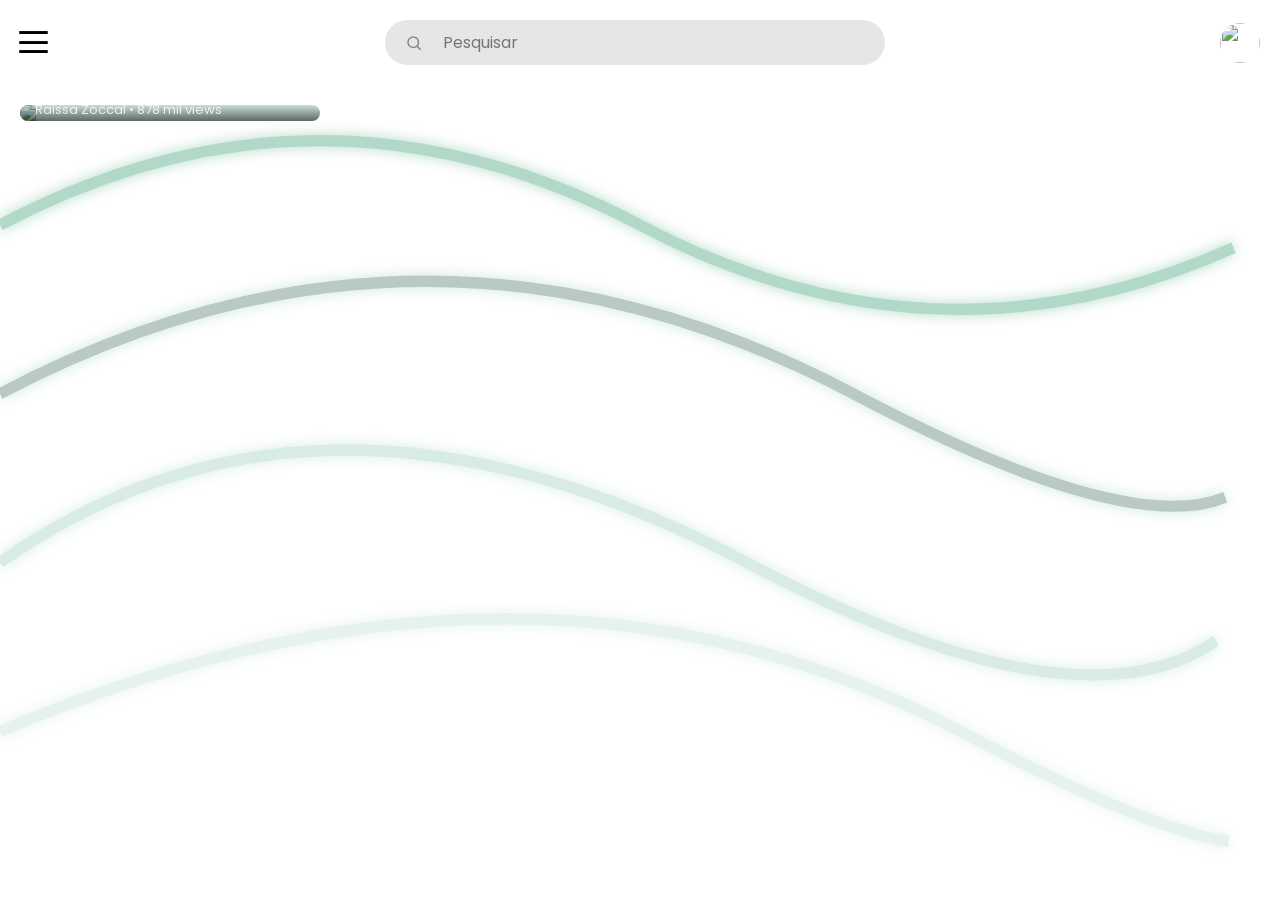
==== index.html @ a57bb8ae "Test01" ====
<!DOCTYPE html>
<html lang="pt-br">
<head>
  <meta charset="UTF-8">
  <title>Home</title>

  <!-- Fonte bonitinha -->
  <link href="https://fonts.googleapis.com/css2?family=Poppins&display=swap" rel="stylesheet">

  <style>
  
  .linhas-bg {
  position: fixed;
  top: 0;
  left: 0;
  width: 100%;
  height: 100%;
  z-index: -1;
}

/* estilo base */
.linhas-bg path {
  fill: none;
  stroke: var(--cor-linhas);
  stroke-width: 10;

  opacity: 0.6;

  /* animação de desenho */
  stroke-dasharray: 1200;
  stroke-dashoffset: 1200;

  animation: desenhar 2.5s ease forwards;

  /* glow leve */
  filter: drop-shadow(0 0 6px var(--cor-linhas));
}

  .videos-container {
  display: grid;
  grid-template-columns: repeat(auto-fit, minmax(280px, 1fr));
  gap: 20px;
  padding: 20px;
}
  
/* variações pra profundidade */
.linhas-bg path:nth-child(2) {
  stroke: var(--cor-linhas-sec);
  opacity: 0.4;
  animation-delay: 0.2s;
}

.linhas-bg path:nth-child(3) {
  opacity: 0.3;
  animation-delay: 0.4s;
}

.linhas-bg path:nth-child(4) {
  opacity: 0.2;
  animation-delay: 0.6s;
}
  
  @keyframes desenhar {
  to {
    stroke-dashoffset: 0;
  }
}
  
.player-content {
  width: 100%;
  max-width: 900px;
}

/* container do vídeo */
.video-wrapper {
  width: 100%;
  aspect-ratio: 16/9;

  margin-top: 40px;   /* espaço do topo */
  border-radius: 15px;
  overflow: hidden;
}

/* iframe ocupa tudo */
.video-wrapper iframe {
  width: 100%;
  height: 100%;
  border: none;
}

/* espaço embaixo (pra não ficar colado) */
.video-info-popup {
  margin-top: 30px;
}
  
  .perfil {
  position: absolute;
  right: 20px;
  width: 40px;
  height: 40px;
  border-radius: 50%; /* deixa redonda */
  object-fit: cover;

  top: 50%;
  transform: translateY(-50%);
}
  
    /* ===== CONFIGURAÇÕES GLOBAIS ===== */
    :root {
      --cor-fundo: #f5f5f5;
      --cor-barra: #e6e6e6;
      --cor-texto: #777;
      --borda-arredondada: 30px;
      --largura-barra: 500px;
      --cor-popup: #ffffff;
      --cor-fundo: #ffffff;      /* cor base */
      --cor-linhas: #7fbfa3;     /* verde mais claro */
      --cor-linhas-sec: #4e7a68; /* verde mais escuro */
      --bg-site: #ffffff; /* cor atual do fundo */
    }

    /* ===== RESET BÁSICO ===== */
    * {
      margin: 0;
      padding: 0;
      box-sizing: border-box;
      font-family: 'Poppins', sans-serif;
    }

    body {
      background-color: var(--cor-fundo);
    }

    /* ===== TOPO ===== */
    .topo {
      width: 100%;
      display: flex;
      justify-content: center; /* centraliza horizontal */
      padding: 20px 0;
      position: relative;
    }
  
    /* ===== BARRA DE PESQUISA ===== */
    .barra-pesquisa {
      width: 100%;
      max-width: var(--largura-barra);
      margin: 0 auto;
      background-color: var(--cor-barra);
      border-radius: var(--borda-arredondada);
      padding: 10px 20px;
      margin-left: 60px;
      display: flex;
      align-items: center;
      gap: 10px;
      margin-right: 70px;
    }

    .barra-pesquisa input {
      border: none;
      background: transparent;
      outline: none;
      width: 100%;
      font-size: 16px;
      color: var(--cor-texto);
    }

    .icone {
      font-size: 18px;
      color: var(--cor-texto);
    }
  .menu-btn {
  position: absolute;
  left: 20px;
  font-size: 30px;
  cursor: pointer;
  user-select: none;
  top: 50%;
  transform: translateY(-50%) scaleX(1.3);
}

.popup {
  position: absolute;
  top: 60px;
  left: 20px;
  background-color: var(--cor-popup);
  border-radius: 15px;
  padding: 10px 0;
  width: 180px;

  display: flex;
  flex-direction: column;

  box-shadow: 0 5px 15px rgba(0,0,0,0.1);

  /* NOVO */
  opacity: 0;
  transform: scale(0.5) translateY(-20px);
  pointer-events: none;

  transition: 0.25s ease;
}

  .popup.ativo {
  opacity: 1;
  transform: scale(1) translateY(0);
  pointer-events: auto;
}
  
.popup a {
  padding: 10px 15px;
  text-decoration: none;
  color: var(--cor-texto);
  transition: 0.2s;
}

.popup a:hover {
  background-color: #f0f0f0;
}
  
.barra-pesquisa.ativa .icon-lupa {
  width: 0;
  opacity: 0;
  overflow: hidden;
}

.barra-pesquisa input {
  padding-left: 10px;
  transition: 0.2s;
}

.barra-pesquisa.ativa input {
  padding-left: 0;
}
  
  .video-card {
  position: relative;
  width: 300px; /* pode ajustar depois */
  border-radius: 15px;
  overflow: hidden;
  cursor: pointer;
  opacity: 0;
  transform: translateY(30px) scale(0.95);
}
  
.video-card.mostrar {
  animation: aparecerVideo 0.8s ease forwards;
}
  
@keyframes aparecerVideo {
  to {
    opacity: 1;
    transform: translateY(0) scale(1);
  }
}
  
  .thumb {
  width: 100%;
  display: block;
}
  
.overlay {
  position: absolute;
  inset: 0; /* ocupa toda a thumb */
  display: flex;
  flex-direction: column;
  justify-content: flex-end;
  padding: 15px;
}
  
.gradiente {
  position: absolute;
  inset: 0;

  background: linear-gradient(
    to top,
    rgba(0,0,0,0.9),
    rgba(0,0,0,0.5),
    rgba(0,0,0,0)
  );

  z-index: 1;
}
  
  .titulo {
  font-size: 16px;
  margin-bottom: 5px;

  /* limita a 2 linhas */
  display: -webkit-box;
  -webkit-line-clamp: 2;
  -webkit-box-orient: vertical;
  overflow: hidden;
  position: relative;
  z-index: 2;
  color: white;
}

.info {
  font-size: 13px;
  opacity: 0.8;
  position: relative;
  z-index: 2;
  color: white;
}
  
 .video-card::after {
  content: "";
  position: absolute;
  inset: 0;
  background: rgba(80, 150, 120, 0.3); /* verde suave */
  pointer-events: none;
}
  
  .video-player {
  position: fixed;
  inset: 0;
  background: var(--bg-site);

  display: flex;
  justify-content: center;
  align-items: center;

  transform: translateY(100%);
  opacity: 0;

  transition: transform 0.4s ease, opacity 0.4s ease;

  z-index: 999;

  touch-action: none;
}

.video-player.active {
  transform: translateY(0);
  opacity: 1;
}

/* área de arraste no topo */
.drag-area {
  position: absolute;
  top: 0;
  left: 0;
  width: 100%;
  height: 80px;
  z-index: 1000;
}

/* barrinha visual*/
.icon-lupa {
  width: 18px;
  height: 18px;
  transition: opacity 0.2s ease;
}
  
.icon-lupa circle,
.icon-lupa line {
  stroke: #888; /* cinza */
}
  
  </style>
</head>

<body>
<svg class="linhas-bg" viewBox="0 0 1200 800" preserveAspectRatio="none">
  <path d="M0,200 Q300,50 600,200 T1200,200" />
  <path d="M0,350 Q400,150 800,350 T1200,350" />
  <path d="M0,500 Q300,300 700,500 T1200,500" />
  <path d="M0,650 Q500,450 900,650 T1200,650" />
</svg>
  <div class="topo">
    <img src="https://raw.githubusercontent.com/joselevyr-droid/Ideia-de-App-sobre-Medita-o-/refs/heads/Graphics/28%20Sem%20T%C3%ADtulo_20260321172415.png" class="perfil">
    <div class="menu-btn" id="menuBtn">☰</div>
    <div class="popup" id="popupMenu">
  <a href="#">Início</a>
  <a href="#">Perfil</a>
  <a href="#">Configurações</a>
  <a href="#">Sair</a>
</div>
    <div class="barra-pesquisa">
      <span class="icon-lupa">
      <svg viewBox="0 0 24 24" class="icon-lupa">
      <circle cx="11" cy="11" r="7" stroke="gray" stroke-width="2" fill="none"/>
      <line x1="16" y1="16" x2="21" y2="21" stroke="gray" stroke-width="2"/>
      </svg>
      </span>
      <input type="text" placeholder="Pesquisar">
    </div>
  </div>
  
  <div class="videos-container">
  <!-- vídeos vão aqui dentro -->
    <div class="video-card" data-video="https://youtu.be/dkg1N8-cFV8?si=8dlHtrIWn7ALDyQV">
  <img src="https://encrypted-tbn0.gstatic.com/images?q=tbn:ANd9GcTqyhsmgPWp1i-Nx_Sjq-sjf4BQ9SQed-u2BN_iy_I_gA&s=10" class="thumb">

  <div class="overlay">
    <div class="gradiente"></div>
    
    <h3 class="titulo">Meditação Guiada para RELAXAMENTO PROFUNDO</h3>
    <p class="info">Raissa Zoccal • 878 mil views</p>
  </div>
</div>
    
    
</div>
  
  <div class="video-player" id="videoPlayer">

  <div class="drag-area"></div>

  <div class="player-content">
  <div class="video-wrapper">
  <iframe id="ytPlayer"
  width="560"
  height="315"
  src="https://www.youtube.com/embed/ysz5S6PUM-U"
  allow="autoplay; encrypted-media"
  allowfullscreen>
</iframe>
  </div>

  <div class="video-info-popup">
    <!-- título, canal, etc -->
  </div>
</div>

</div>
  
<script>
  const menuBtn = document.getElementById("menuBtn");
  const popup = document.getElementById("popupMenu");

  let aberto = false;

  menuBtn.addEventListener("click", (e) => {
    e.stopPropagation();
    aberto = !aberto;
    popup.classList.toggle("ativo");
  });

  document.addEventListener("click", () => {
    popup.classList.remove("ativo");
    aberto = false;
  });

  popup.addEventListener("click", (e) => {
    e.stopPropagation();
  });
</script>
  
<script>
  const barra = document.querySelector(".barra-pesquisa");
  const input = barra.querySelector("input");

  input.addEventListener("focus", () => {
    barra.classList.add("ativa");
  });

  input.addEventListener("blur", () => {
    if (input.value === "") {
      barra.classList.remove("ativa");
    }
  });
</script>
  
<script>
  const player = document.getElementById("videoPlayer");
  const cards = document.querySelectorAll(".video-card");
  const iframe = document.getElementById("ytPlayer");

  let startY = 0;
  let currentY = 0;
  let isDragging = false;

  cards.forEach(card => {
  card.addEventListener("click", () => {
    let videoURL = card.getAttribute("data-video");

    // extrai o ID do vídeo
    let videoID = videoURL.split("youtu.be/")[1].split("?")[0];

    // URL correta com autoplay + mute
    let embedURL = `https://www.youtube.com/embed/${videoID}?autoplay=1&mute=1`;

    iframe.src = embedURL;
    player.classList.add("active");
  });
});

  // fechar e parar vídeo
  function fecharPlayer() {
    player.classList.remove("active");

    setTimeout(() => {
      iframe.src = ""; // para o vídeo
      player.style.transform = "";
    }, 400);
  }

  // DRAG (mantive tua lógica)
  player.addEventListener("touchstart", (e) => {
    if (!e.target.classList.contains("drag-area")) return;

    isDragging = true;
    startY = e.touches[0].clientY;
  });

  player.addEventListener("touchmove", (e) => {
    if (!isDragging) return;

    currentY = e.touches[0].clientY;
    let diff = currentY - startY;

    if (diff > 0) {
      player.style.transform = `translateY(${diff}px)`;
    }
  });

  player.addEventListener("touchend", () => {
    if (!isDragging) return;

    isDragging = false;

    let diff = currentY - startY;

    if (diff > 150) {
      fecharPlayer();
    } else {
      player.style.transform = "";
    }
  });
</script>
  
<script>
  const videos = document.querySelectorAll(".video-card");

  window.addEventListener("load", () => {
    videos.forEach((video, i) => {
      setTimeout(() => {
        video.classList.add("mostrar");
      }, 600 + i * 150); // atraso inicial + efeito em cascata
    });
  });
</script>
  
</body>
</html>
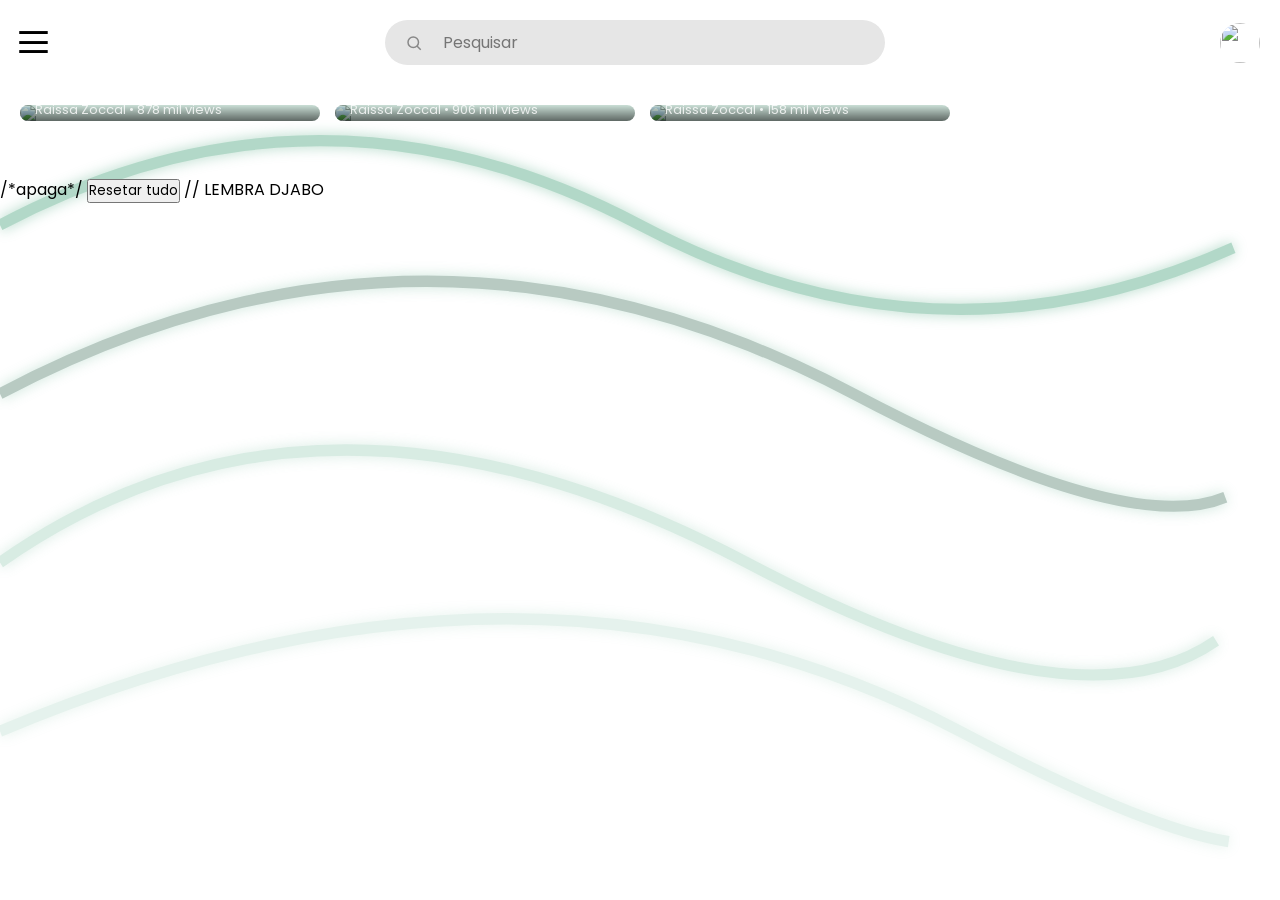
==== commit 066e2880: "Teste02" ====
--- a/index.html
+++ b/index.html
@@ -8,6 +8,22 @@
   <link href="https://fonts.googleapis.com/css2?family=Poppins&display=swap" rel="stylesheet">
 
   <style>
+  
+  /* botão discreto de ativar música */
+.btn-audio {
+  position: fixed;
+  bottom: 20px;
+  right: 20px;
+  padding: 10px 14px;
+  font-size: 16px;
+  border-radius: 8px;
+  background: var(--cor-barra);
+  color: var(--cor-texto);
+  border: none;
+  cursor: pointer;
+  box-shadow: 0 2px 8px rgba(0,0,0,0.2);
+  z-index: 10001;
+}
   
   .linhas-bg {
   position: fixed;
@@ -41,6 +57,7 @@
   grid-template-columns: repeat(auto-fit, minmax(280px, 1fr));
   gap: 20px;
   padding: 20px;
+  justify-content: center;
 }
   
 /* variações pra profundidade */
@@ -69,16 +86,22 @@
 .player-content {
   width: 100%;
   max-width: 900px;
+  padding: 20px;
+  display: flex;
+  flex-direction: column;
+  gap: 20px;
+  height: 100vh;        /* ocupa toda a tela do popup */
+  overflow-y: auto;     /* 🔥 scroll vertical do popup */
+  box-sizing: border-box;
 }
 
 /* container do vídeo */
 .video-wrapper {
   width: 100%;
   aspect-ratio: 16/9;
-
-  margin-top: 40px;   /* espaço do topo */
   border-radius: 15px;
   overflow: hidden;
+  flex-shrink: 0;
 }
 
 /* iframe ocupa tudo */
@@ -138,7 +161,13 @@
       justify-content: center; /* centraliza horizontal */
       padding: 20px 0;
       position: relative;
-    }
+      z-index: 10000;
+    }
+  
+  .topo.oculto {
+  opacity: 0;
+  pointer-events: none;
+}
   
     /* ===== BARRA DE PESQUISA ===== */
     .barra-pesquisa {
@@ -198,6 +227,7 @@
   pointer-events: none;
 
   transition: 0.25s ease;
+  z-index: 9999;
 }
 
   .popup.ativo {
@@ -240,6 +270,7 @@
   cursor: pointer;
   opacity: 0;
   transform: translateY(30px) scale(0.95);
+  margin: 0 auto;
 }
   
 .video-card.mostrar {
@@ -313,12 +344,17 @@
   
   .video-player {
   position: fixed;
+    
   inset: 0;
+  top: 0;
+  left: 0;
+  width: 100%;
+  height: 100%;
   background: var(--bg-site);
 
   display: flex;
   justify-content: center;
-  align-items: center;
+  align-items: flex-start; 
 
   transform: translateY(100%);
   opacity: 0;
@@ -328,6 +364,8 @@
   z-index: 999;
 
   touch-action: none;
+  box-sizing: border-box;
+  padding: 40px 16px;
 }
 
 .video-player.active {
@@ -357,6 +395,157 @@
   stroke: #888; /* cinza */
 }
   
+.video-info-popup h2 {
+  font-size: 18px;
+  margin-top: 15px;
+}
+
+.video-info-popup p {
+  font-size: 14px;
+  color: #777;
+  margin-top: 5px;
+}
+  
+  .comentarios-popup {
+  margin-top: 20px;
+  padding: 15px;
+  border-radius: 16px;
+  background: var(--cor-barra);
+}
+
+/* header */
+.comentarios-header {
+  display: flex;
+  justify-content: space-between;
+  align-items: center;
+}
+
+.comentarios-header h3 {
+  margin: 0;
+}
+
+/* 3 pontinhos horizontal */
+#toggleComentarios {
+  background: none;
+  border: none;
+  font-size: 18px;
+  cursor: pointer;
+}
+
+/* lista */
+#listaComentarios {
+  margin-top: 10px;
+}
+
+/* comentário sem fundo separado */
+.comentario {
+  padding: 6px 0;
+  border-bottom: 1px solid #ccc;
+}
+
+/* input + botão dentro */
+.input-comentario {
+  position: relative;
+  margin-top: 10px;
+}
+
+.input-comentario input {
+  width: 100%;
+  padding: 10px 40px 10px 12px; /* espaço pro botão */
+  border-radius: 20px; /* 🔥 borda arredondada */
+  border: none;
+  outline: none;
+}
+
+/* botão dentro do input */
+#btnEnviar {
+  position: absolute;
+  right: 10px;
+  top: 50%;
+  transform: translateY(-50%);
+  background: none;
+  border: none;
+  cursor: pointer;
+}
+  
+@media (max-width: 480px) {
+  .videos-container {
+    grid-template-columns: 1fr; /* só 1 coluna */
+    padding: 10px;
+  }
+  
+  .video-card {
+    width: 100%; /* ocupa largura disponível */
+    max-width: 100%;
+  }
+}
+
+/* CELULAR DEITADO / TABLET */
+@media (min-width: 481px) and (max-width: 1024px) {
+  .videos-container {
+    grid-template-columns: repeat(auto-fit, minmax(280px, 1fr));
+    justify-content: center; /* centraliza os vídeos */
+    padding: 20px;
+  }
+  
+  .video-card {
+    margin: 0 auto; /* centraliza cada card */
+  }
+}
+  
+.videos-relacionados {
+  margin-top: 30px;
+  padding-right: 0px;  
+}
+  
+.lista-relacionados {
+  display: flex;
+  flex-direction: column;  /* empilha os vídeos verticalmente */
+  gap: 12px;               /* espaçamento entre vídeos */
+}
+
+.lista-relacionados::-webkit-scrollbar {
+  height: 6px;
+}
+
+.lista-relacionados::-webkit-scrollbar-thumb {
+  background-color: #ccc;
+  border-radius: 3px;
+}
+
+.relacionado-card {
+   display: flex;             
+  gap: 10px;
+  cursor: pointer;
+  border-radius: 10px;
+  overflow: hidden;
+  background: #f5f5f5;   /* branco levemente acinzentado */
+  padding: 5px;
+  transition: transform 0.2s;
+}
+  
+  .relacionado-card:hover {
+  transform: scale(1.03);  /* efeito leve ao passar o mouse */
+}
+
+.relacionado-card img {
+  width: 40%;              
+  border-radius: 5px;
+  object-fit: cover;
+}
+
+.relacionado-card .titulo {
+  width: 60%;
+  color: #333;             /* cinza escuro, legível no fundo claro */
+  font-size: 14px;
+  font-weight: 500;
+  display: -webkit-box;
+  -webkit-line-clamp: 2;
+  -webkit-box-orient: vertical;
+  overflow: hidden;
+  align-self: center;      
+}
+
   </style>
 </head>
 
@@ -371,10 +560,8 @@
     <img src="https://raw.githubusercontent.com/joselevyr-droid/Ideia-de-App-sobre-Medita-o-/refs/heads/Graphics/28%20Sem%20T%C3%ADtulo_20260321172415.png" class="perfil">
     <div class="menu-btn" id="menuBtn">☰</div>
     <div class="popup" id="popupMenu">
-  <a href="#">Início</a>
-  <a href="#">Perfil</a>
+  <a href="login.html" id="linkCurso">Curso</a>
   <a href="#">Configurações</a>
-  <a href="#">Sair</a>
 </div>
     <div class="barra-pesquisa">
       <span class="icon-lupa">
@@ -389,7 +576,12 @@
   
   <div class="videos-container">
   <!-- vídeos vão aqui dentro -->
-    <div class="video-card" data-video="https://youtu.be/dkg1N8-cFV8?si=8dlHtrIWn7ALDyQV">
+    <div class="video-card" 
+      data-video="https://youtu.be/dkg1N8-cFV8?si=8dlHtrIWn7ALDyQV"
+      data-id="video1"
+      data-titulo="Meditação Guiada para RELAXAMENTO PROFUNDO"
+     data-canal="Raissa Zoccal"
+     data-views="878 mil views">
   <img src="https://encrypted-tbn0.gstatic.com/images?q=tbn:ANd9GcTqyhsmgPWp1i-Nx_Sjq-sjf4BQ9SQed-u2BN_iy_I_gA&s=10" class="thumb">
 
   <div class="overlay">
@@ -397,6 +589,86 @@
     
     <h3 class="titulo">Meditação Guiada para RELAXAMENTO PROFUNDO</h3>
     <p class="info">Raissa Zoccal • 878 mil views</p>
+  </div>
+</div>
+    
+        <div class="video-card" 
+      data-video="https://youtu.be/pv-aymg97JM?si=AOvacfPHD-R6dUQrm"
+      data-id="video2"
+      data-titulo="MEDITAÇÃO CALMA para ALIVIAR Preocupações, Medo e Ansiedade"
+     data-canal="Raissa Zoccal"
+     data-views="906 mil views">
+  <img src="https://encrypted-tbn0.gstatic.com/images?q=tbn:ANd9GcQ8iKFv8Ge740vplsO_I7suiOw1kk4jAmlms2pkGs-dEQ&s=10" class="thumb">
+
+  <div class="overlay">
+    <div class="gradiente"></div>
+    
+    <h3 class="titulo">MEDITAÇÃO CALMA para ALIVIAR Preocupações, Medo e Ansiedade</h3>
+    <p class="info">Raissa Zoccal • 906 mil views</p>
+  </div>
+</div>
+    
+      <div class="video-card" 
+      data-video="https://youtu.be/wOU0a93a4NY?si=HR8NBWby6g45YZos"
+      data-id="video3"
+      data-titulo="Meditação para Dormir e Relaxar"
+     data-canal="Raissa Zoccal"
+     data-views="158 mil views">
+  <img src="https://raw.githubusercontent.com/joselevyr-droid/Ideia-de-App-sobre-Medita-o-/refs/heads/Graphics/2Q%3D%3D%20(1).jpg" class="thumb">
+
+  <div class="overlay">
+    <div class="gradiente"></div>
+    
+    <h3 class="titulo">Meditação para Dormir e Relaxar</h3>
+    <p class="info">Raissa Zoccal • 158 mil views</p>
+  </div>
+</div>
+    
+      <div class="video-card" 
+      data-video="https://youtu.be/5qHXtfSDoJM?si=KOwotmz--j7qk9tv"
+      data-id="video4"
+      data-titulo="MEDITAÇÃO PARA RELAXAR"
+     data-canal="Juliana Goes"
+     data-views="934 mil views">
+  <img src="https://i.ytimg.com/vi/5qHXtfSDoJM/sddefault.jpg" class="thumb">
+
+  <div class="overlay">
+    <div class="gradiente"></div>
+    
+    <h3 class="titulo">MEDITAÇÃO PARA RELAXAR</h3>
+    <p class="info">Juliana Goes • 934 mil views</p>
+  </div>
+</div>
+    
+      <div class="video-card" 
+      data-video="https://youtu.be/fmBRuuQ0Gs8?si=z_z3l6NHVz9Iv-3U"
+      data-id="video5"
+      data-titulo="Meditação Guiada - 5 MINUTOS"
+     data-canal="Raissa Zoccal"
+     data-views="1 mi views">
+  <img src="https://encrypted-tbn0.gstatic.com/images?q=tbn:ANd9GcRcm3Qkgsqz1vkz9uI_IKNdDHVMkhfrO882_0a87AW31A&s=10" class="thumb">
+
+  <div class="overlay">
+    <div class="gradiente"></div>
+    
+    <h3 class="titulo">Meditação Guiada - 5 MINUTOS</h3>
+    <p class="info">Raissa Zoccal • 1 mi views</p>
+  </div>
+</div>
+   
+       <div class="video-card" 
+      data-video="https://youtu.be/GXTHJ9g0sv0?si=I_sTHGbYNvC0x0NZ"
+      data-id="video6"
+      data-titulo="MEDITAÇÃO CONSCIENTE: Respiração Digestiva 8×4 para Prisão de Ventre|Intestino Preso|Constipação"
+     data-canal="Conexão Eu Sou"
+     data-views="10 mil views">
+  <img src="https://encrypted-tbn0.gstatic.com/images?q=tbn:ANd9GcSZCY-KUbu7G81vBsjST13SwEKY8wbNntOz6aIc-Va1vQ&s=10" class="thumb">
+
+  <div class="overlay">
+    <div class="gradiente"></div>
+    
+    <h3 class="titulo">MEDITAÇÃO CONSCIENTE: Respiração Digestiva 8×4 para Prisão de Ventre|Intestino Preso|Constipação</h3>
+    <p class="info">Conexão Eu Sou • 10 mil views</p>
   </div>
 </div>
     
@@ -420,10 +692,53 @@
 
   <div class="video-info-popup">
     <!-- título, canal, etc -->
+    <h2 id="popupTitulo"></h2>
+    <p id="popupInfo"></p>
+    <button id="likeBtn">🤍 Curtir</button>
+    <div class="comentarios-popup">
+
+  <div class="comentarios-header">
+    <h3>Comentários</h3>
+    <button id="toggleComentarios">•••</button>
+  </div>
+
+  <div id="listaComentarios"></div>
+
+  <div class="input-comentario">
+    <input type="text" id="inputComentario" placeholder="Escreva um comentário...">
+    <button id="btnEnviar">➤</button>
+  </div>
+
+</div>
+    <div class="videos-relacionados">
+  <h3>Outros vídeos</h3>
+  <div class="lista-relacionados"></div>
+</div>
   </div>
 </div>
 
 </div>
+
+  
+/*apaga*/ 
+  
+  <button id="resetarTudo">Resetar tudo</button>
+<script>
+document.getElementById("resetarTudo").addEventListener("click", () => {
+  // Reseta usuários cadastrados
+  localStorage.setItem("usuariosCadastrados", JSON.stringify({}));
+  
+  // Reseta emails pagantes
+  localStorage.setItem("pagantes", JSON.stringify([]));
+  
+  // Remove usuário logado
+  localStorage.removeItem("usuarioLogado");
+  
+  alert("Tudo foi resetado! Usuário logado deslogado, emails e pagantes apagados.");
+});
+</script>
+  
+  // LEMBRA DJABO
   
 <script>
   const menuBtn = document.getElementById("menuBtn");
@@ -466,29 +781,55 @@
   const player = document.getElementById("videoPlayer");
   const cards = document.querySelectorAll(".video-card");
   const iframe = document.getElementById("ytPlayer");
-
+  const topo = document.querySelector(".topo");
+  const popupTitulo = document.getElementById("popupTitulo");
+  const popupInfo = document.getElementById("popupInfo");
+  const likeBtn = document.getElementById("likeBtn");
+  let videoAtual = null;
+  
   let startY = 0;
   let currentY = 0;
   let isDragging = false;
 
   cards.forEach(card => {
   card.addEventListener("click", () => {
+    videoAtual = card.getAttribute("data-id");
+    mostrarTodos = false;
+    renderComentarios();
+
+    let curtidas = JSON.parse(localStorage.getItem("curtidas")) || {};
+
+if (curtidas[videoAtual]) {
+  likeBtn.textContent = "❤️ Curtido";
+} else {
+  likeBtn.textContent = "🤍 Curtir";
+}
+    
     let videoURL = card.getAttribute("data-video");
-
-    // extrai o ID do vídeo
+    let titulo = card.getAttribute("data-titulo");
+    let canal = card.getAttribute("data-canal");
+    let views = card.getAttribute("data-views");
+
     let videoID = videoURL.split("youtu.be/")[1].split("?")[0];
 
-    // URL correta com autoplay + mute
-    let embedURL = `https://www.youtube.com/embed/${videoID}?autoplay=1&mute=1`;
+    let embedURL = `https://www.youtube.com/embed/${videoID}?autoplay=1&mute=1&playsinline=1&rel=0&enablejsapi=1&origin=${window.location.origin}`;
 
     iframe.src = embedURL;
+
+    // 👇 joga as infos no popup
+    popupTitulo.textContent = titulo;
+    popupInfo.textContent = `${canal} • ${views}`;
+
     player.classList.add("active");
+    topo.classList.add("oculto");
+    renderRelacionados();
   });
 });
 
   // fechar e parar vídeo
   function fecharPlayer() {
     player.classList.remove("active");
+    topo.classList.remove("oculto");
 
     setTimeout(() => {
       iframe.src = ""; // para o vídeo
@@ -528,8 +869,66 @@
       player.style.transform = "";
     }
   });
+  
+  const listaRelacionados = document.querySelector(".lista-relacionados");
+
+function fecharPlayer(callback) {
+  player.classList.remove("active");
+  topo.classList.remove("oculto");
+
+  setTimeout(() => {
+    iframe.src = ""; // para o vídeo
+    player.style.transform = "";
+    if (typeof callback === "function") callback(); // só chama se houver callback
+  }, 400);
+}
+
+function renderRelacionados() {
+  listaRelacionados.innerHTML = ""; // limpa antes de renderizar
+  const todosVideos = Array.from(document.querySelectorAll(".video-card"));
+
+  todosVideos.forEach(card => {
+    const id = card.getAttribute("data-id");
+    if (id === videoAtual) return; // ignora o vídeo que está tocando
+
+    const titulo = card.getAttribute("data-titulo");
+    const thumb = card.querySelector(".thumb").src;
+
+    const div = document.createElement("div");
+    div.className = "relacionado-card";
+    div.innerHTML = `
+      <img src="${thumb}">
+      <div class="titulo">${titulo}</div>
+    `;
+
+    // clique no vídeo relacionado
+    div.addEventListener("click", () => {
+      // fecha o player atual e só depois abre o vídeo novo
+      fecharPlayer(() => {
+        const originalCard = document.querySelector(`.video-card[data-id="${id}"]`);
+        if (originalCard) originalCard.click();
+      });
+    });
+
+    listaRelacionados.appendChild(div);
+  });
+}
 </script>
-  
+  <script>
+  likeBtn.addEventListener("click", () => {
+  let curtidas = JSON.parse(localStorage.getItem("curtidas")) || {};
+
+  if (curtidas[videoAtual]) {
+    delete curtidas[videoAtual];
+    likeBtn.textContent = "🤍 Curtir";
+  } else {
+    curtidas[videoAtual] = true;
+    likeBtn.textContent = "❤️ Curtido";
+  }
+
+  localStorage.setItem("curtidas", JSON.stringify(curtidas));
+});
+  </script>
 <script>
   const videos = document.querySelectorAll(".video-card");
 
@@ -542,5 +941,182 @@
   });
 </script>
   
+  <script>
+  const inputComentario = document.getElementById("inputComentario");
+const btnEnviar = document.getElementById("btnEnviar");
+const listaComentarios = document.getElementById("listaComentarios");
+const toggleComentarios = document.getElementById("toggleComentarios");
+
+  toggleComentarios.addEventListener("click", () => {
+  mostrarTodos = !mostrarTodos;  // alterna entre mostrar todos ou apenas 1
+  renderComentarios();            // atualiza a lista
+});
+  
+let mostrarTodos = false;
+  
+  function renderComentarios() {
+  let dados = JSON.parse(localStorage.getItem("comentarios")) || {};
+  let comentarios = dados[videoAtual] || [];
+
+  listaComentarios.innerHTML = "";
+
+  // 🔥 mostra só 1 por padrão
+  let lista = mostrarTodos ? comentarios : comentarios.slice(0, 1);
+
+  lista.forEach(texto => {
+    let div = document.createElement("div");
+    div.className = "comentario";
+    div.textContent = texto;
+    listaComentarios.appendChild(div);
+  });
+}
+  
+  btnEnviar.addEventListener("click", () => {
+  let texto = inputComentario.value.trim();
+  if (!texto) return;
+
+  let dados = JSON.parse(localStorage.getItem("comentarios")) || {};
+
+  if (!dados[videoAtual]) {
+    dados[videoAtual] = [];
+  }
+
+  dados[videoAtual].unshift(texto);
+
+  localStorage.setItem("comentarios", JSON.stringify(dados));
+
+  inputComentario.value = "";
+
+  renderComentarios();
+});
+  
+
+  </script>
+
+<audio id="musicaGlobal" loop></audio>
+
+<script>
+const audioGlobal = document.getElementById("musicaGlobal");
+
+// MÚSICA PADRÃO
+const urlPadrao = "https://gregarious-lollipop-5e2115.netlify.app/Hi.mp3";
+
+// PEGA configurações salvas (ou usa padrão)
+let volumeSalvo = localStorage.getItem("volumeGlobal");
+if (volumeSalvo === null) volumeSalvo = 0.5; // 50% se não tiver nada
+audioGlobal.volume = parseFloat(volumeSalvo);
+
+let musicaSalva = localStorage.getItem("musicaGlobal");
+if (!musicaSalva) musicaSalva = urlPadrao;
+audioGlobal.src = musicaSalva;
+
+// FLAG para ativar áudio no primeiro toque
+let audioAtivado = false;
+
+// Tocar e pausar
+function tocarAudioGlobal() {
+    audioGlobal.play().catch(e => console.log("Não foi possível tocar: " + e.message));
+}
+function pausarAudioGlobal() {
+    audioGlobal.pause();
+}
+
+// Ativar no primeiro clique/touch
+function ativarAudioGlobal() {
+    if (!audioAtivado) {
+        audioAtivado = true;
+        tocarAudioGlobal();
+    }
+}
+document.addEventListener("click", ativarAudioGlobal);
+document.addEventListener("touchstart", ativarAudioGlobal);
+
+// ====================
+// MUDAR MÚSICA
+// ====================
+function mudarAudio(urlNova) {
+    const estavaTocando = !audioGlobal.paused;
+    audioGlobal.src = urlNova;
+    localStorage.setItem("musicaGlobal", urlNova); // salva globalmente
+    if (estavaTocando) audioGlobal.play().catch(e => console.log("Erro ao tocar novo áudio:", e.message));
+}
+
+// ====================
+// CONTROLAR VOLUME
+// ====================
+function definirVolume(novoVolume) {
+    if (novoVolume < 0) novoVolume = 0;
+    if (novoVolume > 1) novoVolume = 1;
+    audioGlobal.volume = novoVolume;
+    localStorage.setItem("volumeGlobal", novoVolume); // salva globalmente
+}
+
+// ====================
+// PAUSAR QUANDO VÍDEO YOUTUBE ESTIVER TOCANDO
+// ====================
+const playerIframe = document.getElementById("ytPlayer");
+let checkVideo = null;
+
+function monitorarPlayer() {
+    if (!playerIframe) return;
+    const playerContainer = document.getElementById("videoPlayer");
+
+    checkVideo = setInterval(() => {
+        if (!audioAtivado) return;
+
+        if (playerContainer.classList.contains("active") && playerIframe.src.includes("youtube")) {
+            pausarAudioGlobal();
+        } else {
+            if (!audioGlobal.paused) return; // já tocando
+            tocarAudioGlobal();
+        }
+    }, 500);
+}
+
+monitorarPlayer();
+</script>
+  <script>
+const linkCurso = document.getElementById("linkCurso");
+
+// exemplo: emails de quem pagou (pode ser atualizado dinamicamente)
+let pagantes = JSON.parse(localStorage.getItem("pagantes")) || [];
+
+linkCurso.addEventListener("click", (e) => {
+    e.preventDefault();
+
+    const usuario = localStorage.getItem("usuarioLogado");
+
+    if (!usuario) {
+        // não está logado -> vai para login
+      localStorage.setItem("redirecionarParaCurso", "true");
+        window.location.href = "login.html";
+        return;
+    }
+
+    if (pagantes.includes(usuario)) {
+        // já pagou -> vai para curso
+        window.location.href = "curso.html";
+    } else {
+        // não pagou -> vai para página de pagamento
+        window.location.href = "pagamento.html";
+    }
+});
+  </script>
+  <script>
+  const fotoPerfil = document.querySelector(".perfil");
+
+fotoPerfil.addEventListener("click", () => {
+    const usuario = localStorage.getItem("usuarioLogado");
+
+    if (usuario) {
+        // Usuário está logado -> vai para o perfil
+        window.location.href = "perfil.html";
+    } else {
+        // Não está logado -> vai para login
+        window.location.href = "login.html";
+    }
+});
+  </script>
+  
 </body>
 </html>
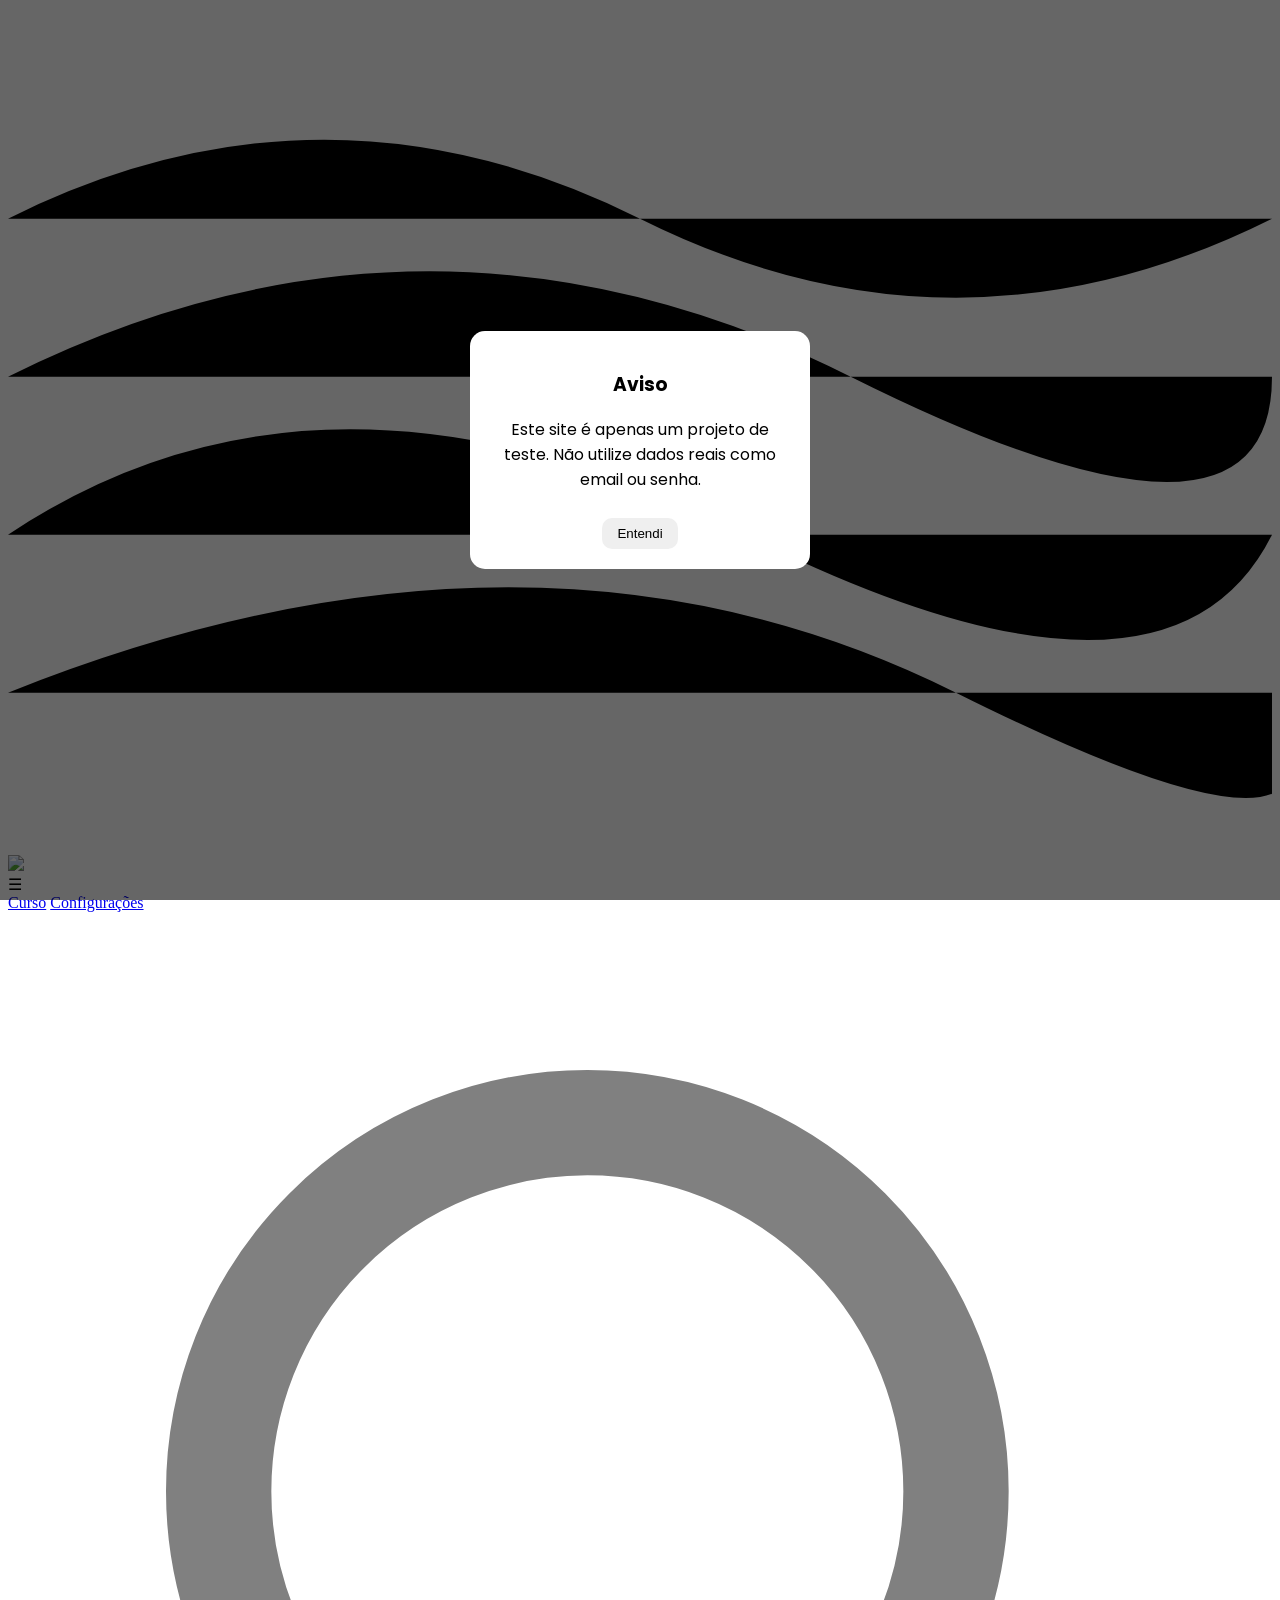
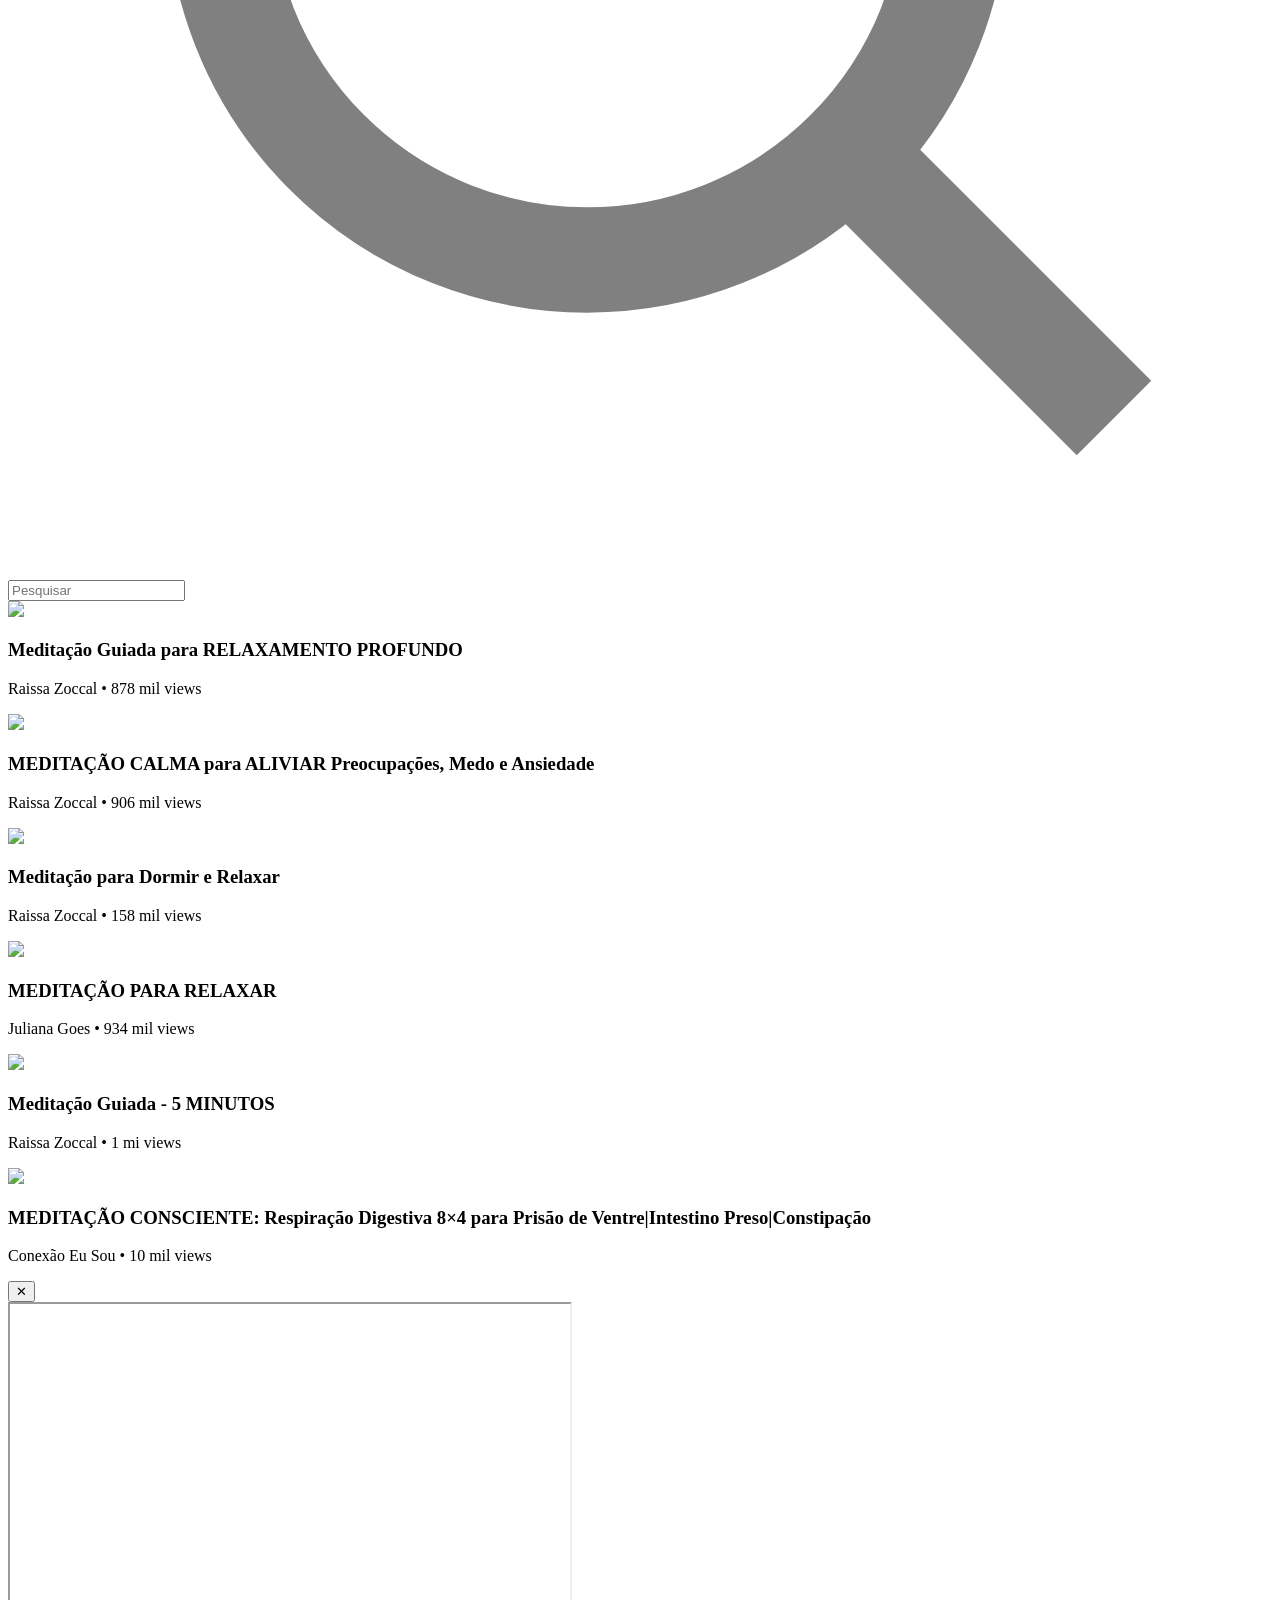
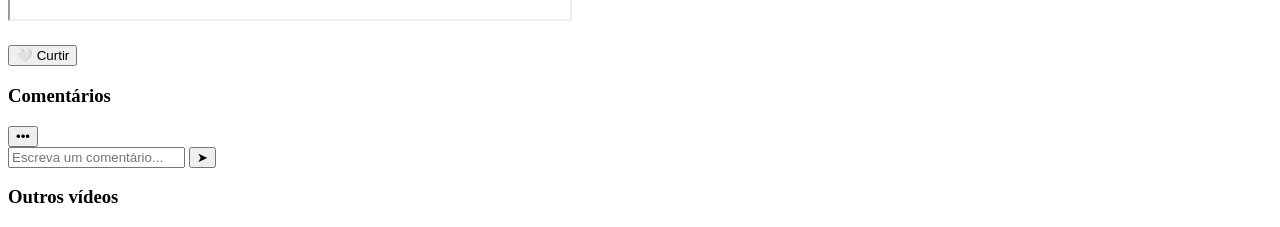
==== commit 268cdaaf: "Html's" ====
--- a/index.html
+++ b/index.html
@@ -3,552 +3,9 @@
 <head>
   <meta charset="UTF-8">
   <title>Home</title>
-
-  <!-- Fonte bonitinha -->
   <link href="https://fonts.googleapis.com/css2?family=Poppins&display=swap" rel="stylesheet">
-
-  <style>
-  
-  /* botão discreto de ativar música */
-.btn-audio {
-  position: fixed;
-  bottom: 20px;
-  right: 20px;
-  padding: 10px 14px;
-  font-size: 16px;
-  border-radius: 8px;
-  background: var(--cor-barra);
-  color: var(--cor-texto);
-  border: none;
-  cursor: pointer;
-  box-shadow: 0 2px 8px rgba(0,0,0,0.2);
-  z-index: 10001;
-}
-  
-  .linhas-bg {
-  position: fixed;
-  top: 0;
-  left: 0;
-  width: 100%;
-  height: 100%;
-  z-index: -1;
-}
-
-/* estilo base */
-.linhas-bg path {
-  fill: none;
-  stroke: var(--cor-linhas);
-  stroke-width: 10;
-
-  opacity: 0.6;
-
-  /* animação de desenho */
-  stroke-dasharray: 1200;
-  stroke-dashoffset: 1200;
-
-  animation: desenhar 2.5s ease forwards;
-
-  /* glow leve */
-  filter: drop-shadow(0 0 6px var(--cor-linhas));
-}
-
-  .videos-container {
-  display: grid;
-  grid-template-columns: repeat(auto-fit, minmax(280px, 1fr));
-  gap: 20px;
-  padding: 20px;
-  justify-content: center;
-}
-  
-/* variações pra profundidade */
-.linhas-bg path:nth-child(2) {
-  stroke: var(--cor-linhas-sec);
-  opacity: 0.4;
-  animation-delay: 0.2s;
-}
-
-.linhas-bg path:nth-child(3) {
-  opacity: 0.3;
-  animation-delay: 0.4s;
-}
-
-.linhas-bg path:nth-child(4) {
-  opacity: 0.2;
-  animation-delay: 0.6s;
-}
-  
-  @keyframes desenhar {
-  to {
-    stroke-dashoffset: 0;
-  }
-}
-  
-.player-content {
-  width: 100%;
-  max-width: 900px;
-  padding: 20px;
-  display: flex;
-  flex-direction: column;
-  gap: 20px;
-  height: 100vh;        /* ocupa toda a tela do popup */
-  overflow-y: auto;     /* 🔥 scroll vertical do popup */
-  box-sizing: border-box;
-}
-
-/* container do vídeo */
-.video-wrapper {
-  width: 100%;
-  aspect-ratio: 16/9;
-  border-radius: 15px;
-  overflow: hidden;
-  flex-shrink: 0;
-}
-
-/* iframe ocupa tudo */
-.video-wrapper iframe {
-  width: 100%;
-  height: 100%;
-  border: none;
-}
-
-/* espaço embaixo (pra não ficar colado) */
-.video-info-popup {
-  margin-top: 30px;
-}
-  
-  .perfil {
-  position: absolute;
-  right: 20px;
-  width: 40px;
-  height: 40px;
-  border-radius: 50%; /* deixa redonda */
-  object-fit: cover;
-
-  top: 50%;
-  transform: translateY(-50%);
-}
-  
-    /* ===== CONFIGURAÇÕES GLOBAIS ===== */
-    :root {
-      --cor-fundo: #f5f5f5;
-      --cor-barra: #e6e6e6;
-      --cor-texto: #777;
-      --borda-arredondada: 30px;
-      --largura-barra: 500px;
-      --cor-popup: #ffffff;
-      --cor-fundo: #ffffff;      /* cor base */
-      --cor-linhas: #7fbfa3;     /* verde mais claro */
-      --cor-linhas-sec: #4e7a68; /* verde mais escuro */
-      --bg-site: #ffffff; /* cor atual do fundo */
-    }
-
-    /* ===== RESET BÁSICO ===== */
-    * {
-      margin: 0;
-      padding: 0;
-      box-sizing: border-box;
-      font-family: 'Poppins', sans-serif;
-    }
-
-    body {
-      background-color: var(--cor-fundo);
-    }
-
-    /* ===== TOPO ===== */
-    .topo {
-      width: 100%;
-      display: flex;
-      justify-content: center; /* centraliza horizontal */
-      padding: 20px 0;
-      position: relative;
-      z-index: 10000;
-    }
-  
-  .topo.oculto {
-  opacity: 0;
-  pointer-events: none;
-}
-  
-    /* ===== BARRA DE PESQUISA ===== */
-    .barra-pesquisa {
-      width: 100%;
-      max-width: var(--largura-barra);
-      margin: 0 auto;
-      background-color: var(--cor-barra);
-      border-radius: var(--borda-arredondada);
-      padding: 10px 20px;
-      margin-left: 60px;
-      display: flex;
-      align-items: center;
-      gap: 10px;
-      margin-right: 70px;
-    }
-
-    .barra-pesquisa input {
-      border: none;
-      background: transparent;
-      outline: none;
-      width: 100%;
-      font-size: 16px;
-      color: var(--cor-texto);
-    }
-
-    .icone {
-      font-size: 18px;
-      color: var(--cor-texto);
-    }
-  .menu-btn {
-  position: absolute;
-  left: 20px;
-  font-size: 30px;
-  cursor: pointer;
-  user-select: none;
-  top: 50%;
-  transform: translateY(-50%) scaleX(1.3);
-}
-
-.popup {
-  position: absolute;
-  top: 60px;
-  left: 20px;
-  background-color: var(--cor-popup);
-  border-radius: 15px;
-  padding: 10px 0;
-  width: 180px;
-
-  display: flex;
-  flex-direction: column;
-
-  box-shadow: 0 5px 15px rgba(0,0,0,0.1);
-
-  /* NOVO */
-  opacity: 0;
-  transform: scale(0.5) translateY(-20px);
-  pointer-events: none;
-
-  transition: 0.25s ease;
-  z-index: 9999;
-}
-
-  .popup.ativo {
-  opacity: 1;
-  transform: scale(1) translateY(0);
-  pointer-events: auto;
-}
-  
-.popup a {
-  padding: 10px 15px;
-  text-decoration: none;
-  color: var(--cor-texto);
-  transition: 0.2s;
-}
-
-.popup a:hover {
-  background-color: #f0f0f0;
-}
-  
-.barra-pesquisa.ativa .icon-lupa {
-  width: 0;
-  opacity: 0;
-  overflow: hidden;
-}
-
-.barra-pesquisa input {
-  padding-left: 10px;
-  transition: 0.2s;
-}
-
-.barra-pesquisa.ativa input {
-  padding-left: 0;
-}
-  
-  .video-card {
-  position: relative;
-  width: 300px; /* pode ajustar depois */
-  border-radius: 15px;
-  overflow: hidden;
-  cursor: pointer;
-  opacity: 0;
-  transform: translateY(30px) scale(0.95);
-  margin: 0 auto;
-}
-  
-.video-card.mostrar {
-  animation: aparecerVideo 0.8s ease forwards;
-}
-  
-@keyframes aparecerVideo {
-  to {
-    opacity: 1;
-    transform: translateY(0) scale(1);
-  }
-}
-  
-  .thumb {
-  width: 100%;
-  display: block;
-}
-  
-.overlay {
-  position: absolute;
-  inset: 0; /* ocupa toda a thumb */
-  display: flex;
-  flex-direction: column;
-  justify-content: flex-end;
-  padding: 15px;
-}
-  
-.gradiente {
-  position: absolute;
-  inset: 0;
-
-  background: linear-gradient(
-    to top,
-    rgba(0,0,0,0.9),
-    rgba(0,0,0,0.5),
-    rgba(0,0,0,0)
-  );
-
-  z-index: 1;
-}
-  
-  .titulo {
-  font-size: 16px;
-  margin-bottom: 5px;
-
-  /* limita a 2 linhas */
-  display: -webkit-box;
-  -webkit-line-clamp: 2;
-  -webkit-box-orient: vertical;
-  overflow: hidden;
-  position: relative;
-  z-index: 2;
-  color: white;
-}
-
-.info {
-  font-size: 13px;
-  opacity: 0.8;
-  position: relative;
-  z-index: 2;
-  color: white;
-}
-  
- .video-card::after {
-  content: "";
-  position: absolute;
-  inset: 0;
-  background: rgba(80, 150, 120, 0.3); /* verde suave */
-  pointer-events: none;
-}
-  
-  .video-player {
-  position: fixed;
-    
-  inset: 0;
-  top: 0;
-  left: 0;
-  width: 100%;
-  height: 100%;
-  background: var(--bg-site);
-
-  display: flex;
-  justify-content: center;
-  align-items: flex-start; 
-
-  transform: translateY(100%);
-  opacity: 0;
-
-  transition: transform 0.4s ease, opacity 0.4s ease;
-
-  z-index: 999;
-
-  touch-action: none;
-  box-sizing: border-box;
-  padding: 40px 16px;
-}
-
-.video-player.active {
-  transform: translateY(0);
-  opacity: 1;
-}
-
-/* área de arraste no topo */
-.drag-area {
-  position: absolute;
-  top: 0;
-  left: 0;
-  width: 100%;
-  height: 80px;
-  z-index: 1000;
-}
-
-/* barrinha visual*/
-.icon-lupa {
-  width: 18px;
-  height: 18px;
-  transition: opacity 0.2s ease;
-}
-  
-.icon-lupa circle,
-.icon-lupa line {
-  stroke: #888; /* cinza */
-}
-  
-.video-info-popup h2 {
-  font-size: 18px;
-  margin-top: 15px;
-}
-
-.video-info-popup p {
-  font-size: 14px;
-  color: #777;
-  margin-top: 5px;
-}
-  
-  .comentarios-popup {
-  margin-top: 20px;
-  padding: 15px;
-  border-radius: 16px;
-  background: var(--cor-barra);
-}
-
-/* header */
-.comentarios-header {
-  display: flex;
-  justify-content: space-between;
-  align-items: center;
-}
-
-.comentarios-header h3 {
-  margin: 0;
-}
-
-/* 3 pontinhos horizontal */
-#toggleComentarios {
-  background: none;
-  border: none;
-  font-size: 18px;
-  cursor: pointer;
-}
-
-/* lista */
-#listaComentarios {
-  margin-top: 10px;
-}
-
-/* comentário sem fundo separado */
-.comentario {
-  padding: 6px 0;
-  border-bottom: 1px solid #ccc;
-}
-
-/* input + botão dentro */
-.input-comentario {
-  position: relative;
-  margin-top: 10px;
-}
-
-.input-comentario input {
-  width: 100%;
-  padding: 10px 40px 10px 12px; /* espaço pro botão */
-  border-radius: 20px; /* 🔥 borda arredondada */
-  border: none;
-  outline: none;
-}
-
-/* botão dentro do input */
-#btnEnviar {
-  position: absolute;
-  right: 10px;
-  top: 50%;
-  transform: translateY(-50%);
-  background: none;
-  border: none;
-  cursor: pointer;
-}
-  
-@media (max-width: 480px) {
-  .videos-container {
-    grid-template-columns: 1fr; /* só 1 coluna */
-    padding: 10px;
-  }
-  
-  .video-card {
-    width: 100%; /* ocupa largura disponível */
-    max-width: 100%;
-  }
-}
-
-/* CELULAR DEITADO / TABLET */
-@media (min-width: 481px) and (max-width: 1024px) {
-  .videos-container {
-    grid-template-columns: repeat(auto-fit, minmax(280px, 1fr));
-    justify-content: center; /* centraliza os vídeos */
-    padding: 20px;
-  }
-  
-  .video-card {
-    margin: 0 auto; /* centraliza cada card */
-  }
-}
-  
-.videos-relacionados {
-  margin-top: 30px;
-  padding-right: 0px;  
-}
-  
-.lista-relacionados {
-  display: flex;
-  flex-direction: column;  /* empilha os vídeos verticalmente */
-  gap: 12px;               /* espaçamento entre vídeos */
-}
-
-.lista-relacionados::-webkit-scrollbar {
-  height: 6px;
-}
-
-.lista-relacionados::-webkit-scrollbar-thumb {
-  background-color: #ccc;
-  border-radius: 3px;
-}
-
-.relacionado-card {
-   display: flex;             
-  gap: 10px;
-  cursor: pointer;
-  border-radius: 10px;
-  overflow: hidden;
-  background: #f5f5f5;   /* branco levemente acinzentado */
-  padding: 5px;
-  transition: transform 0.2s;
-}
-  
-  .relacionado-card:hover {
-  transform: scale(1.03);  /* efeito leve ao passar o mouse */
-}
-
-.relacionado-card img {
-  width: 40%;              
-  border-radius: 5px;
-  object-fit: cover;
-}
-
-.relacionado-card .titulo {
-  width: 60%;
-  color: #333;             /* cinza escuro, legível no fundo claro */
-  font-size: 14px;
-  font-weight: 500;
-  display: -webkit-box;
-  -webkit-line-clamp: 2;
-  -webkit-box-orient: vertical;
-  overflow: hidden;
-  align-self: center;      
-}
-
-  </style>
+  <link rel="stylesheet" href="home.css">
 </head>
-
 <body>
 <svg class="linhas-bg" viewBox="0 0 1200 800" preserveAspectRatio="none">
   <path d="M0,200 Q300,50 600,200 T1200,200" />
@@ -557,11 +14,11 @@
   <path d="M0,650 Q500,450 900,650 T1200,650" />
 </svg>
   <div class="topo">
-    <img src="https://raw.githubusercontent.com/joselevyr-droid/Ideia-de-App-sobre-Medita-o-/refs/heads/Graphics/28%20Sem%20T%C3%ADtulo_20260321172415.png" class="perfil">
+    <img id="fotoUsuario" src="https://raw.githubusercontent.com/joselevyr-droid/Ideia-de-App-sobre-Medita-o-/refs/heads/Graphics/28%20Sem%20T%C3%ADtulo_20260321172415.png" class="perfil">
     <div class="menu-btn" id="menuBtn">☰</div>
     <div class="popup" id="popupMenu">
   <a href="login.html" id="linkCurso">Curso</a>
-  <a href="#">Configurações</a>
+  <a href="configuration.html">Configurações</a>
 </div>
     <div class="barra-pesquisa">
       <span class="icon-lupa">
@@ -572,10 +29,8 @@
       </span>
       <input type="text" placeholder="Pesquisar">
     </div>
-  </div>
-  
+  </div>  
   <div class="videos-container">
-  <!-- vídeos vão aqui dentro -->
     <div class="video-card" 
       data-video="https://youtu.be/dkg1N8-cFV8?si=8dlHtrIWn7ALDyQV"
       data-id="video1"
@@ -583,15 +38,12 @@
      data-canal="Raissa Zoccal"
      data-views="878 mil views">
   <img src="https://encrypted-tbn0.gstatic.com/images?q=tbn:ANd9GcTqyhsmgPWp1i-Nx_Sjq-sjf4BQ9SQed-u2BN_iy_I_gA&s=10" class="thumb">
-
-  <div class="overlay">
-    <div class="gradiente"></div>
-    
+  <div class="overlay">
+    <div class="gradiente"></div>    
     <h3 class="titulo">Meditação Guiada para RELAXAMENTO PROFUNDO</h3>
     <p class="info">Raissa Zoccal • 878 mil views</p>
   </div>
-</div>
-    
+</div>    
         <div class="video-card" 
       data-video="https://youtu.be/pv-aymg97JM?si=AOvacfPHD-R6dUQrm"
       data-id="video2"
@@ -599,15 +51,12 @@
      data-canal="Raissa Zoccal"
      data-views="906 mil views">
   <img src="https://encrypted-tbn0.gstatic.com/images?q=tbn:ANd9GcQ8iKFv8Ge740vplsO_I7suiOw1kk4jAmlms2pkGs-dEQ&s=10" class="thumb">
-
-  <div class="overlay">
-    <div class="gradiente"></div>
-    
+  <div class="overlay">
+    <div class="gradiente"></div>
     <h3 class="titulo">MEDITAÇÃO CALMA para ALIVIAR Preocupações, Medo e Ansiedade</h3>
     <p class="info">Raissa Zoccal • 906 mil views</p>
   </div>
 </div>
-    
       <div class="video-card" 
       data-video="https://youtu.be/wOU0a93a4NY?si=HR8NBWby6g45YZos"
       data-id="video3"
@@ -615,15 +64,12 @@
      data-canal="Raissa Zoccal"
      data-views="158 mil views">
   <img src="https://raw.githubusercontent.com/joselevyr-droid/Ideia-de-App-sobre-Medita-o-/refs/heads/Graphics/2Q%3D%3D%20(1).jpg" class="thumb">
-
-  <div class="overlay">
-    <div class="gradiente"></div>
-    
+  <div class="overlay">
+    <div class="gradiente"></div>
     <h3 class="titulo">Meditação para Dormir e Relaxar</h3>
     <p class="info">Raissa Zoccal • 158 mil views</p>
   </div>
 </div>
-    
       <div class="video-card" 
       data-video="https://youtu.be/5qHXtfSDoJM?si=KOwotmz--j7qk9tv"
       data-id="video4"
@@ -631,15 +77,12 @@
      data-canal="Juliana Goes"
      data-views="934 mil views">
   <img src="https://i.ytimg.com/vi/5qHXtfSDoJM/sddefault.jpg" class="thumb">
-
-  <div class="overlay">
-    <div class="gradiente"></div>
-    
+  <div class="overlay">
+    <div class="gradiente"></div>
     <h3 class="titulo">MEDITAÇÃO PARA RELAXAR</h3>
     <p class="info">Juliana Goes • 934 mil views</p>
   </div>
 </div>
-    
       <div class="video-card" 
       data-video="https://youtu.be/fmBRuuQ0Gs8?si=z_z3l6NHVz9Iv-3U"
       data-id="video5"
@@ -647,15 +90,12 @@
      data-canal="Raissa Zoccal"
      data-views="1 mi views">
   <img src="https://encrypted-tbn0.gstatic.com/images?q=tbn:ANd9GcRcm3Qkgsqz1vkz9uI_IKNdDHVMkhfrO882_0a87AW31A&s=10" class="thumb">
-
-  <div class="overlay">
-    <div class="gradiente"></div>
-    
+  <div class="overlay">
+    <div class="gradiente"></div>
     <h3 class="titulo">Meditação Guiada - 5 MINUTOS</h3>
     <p class="info">Raissa Zoccal • 1 mi views</p>
   </div>
 </div>
-   
        <div class="video-card" 
       data-video="https://youtu.be/GXTHJ9g0sv0?si=I_sTHGbYNvC0x0NZ"
       data-id="video6"
@@ -663,23 +103,19 @@
      data-canal="Conexão Eu Sou"
      data-views="10 mil views">
   <img src="https://encrypted-tbn0.gstatic.com/images?q=tbn:ANd9GcSZCY-KUbu7G81vBsjST13SwEKY8wbNntOz6aIc-Va1vQ&s=10" class="thumb">
-
-  <div class="overlay">
-    <div class="gradiente"></div>
-    
+  <div class="overlay">
+    <div class="gradiente"></div>
     <h3 class="titulo">MEDITAÇÃO CONSCIENTE: Respiração Digestiva 8×4 para Prisão de Ventre|Intestino Preso|Constipação</h3>
     <p class="info">Conexão Eu Sou • 10 mil views</p>
   </div>
 </div>
-    
-    
-</div>
-  
+</div>
   <div class="video-player" id="videoPlayer">
 
   <div class="drag-area"></div>
 
   <div class="player-content">
+    <button id="btnFecharPlayer" class="btn-fechar">✕</button>
   <div class="video-wrapper">
   <iframe id="ytPlayer"
   width="560"
@@ -689,26 +125,20 @@
   allowfullscreen>
 </iframe>
   </div>
-
   <div class="video-info-popup">
-    <!-- título, canal, etc -->
     <h2 id="popupTitulo"></h2>
     <p id="popupInfo"></p>
     <button id="likeBtn">🤍 Curtir</button>
     <div class="comentarios-popup">
-
   <div class="comentarios-header">
     <h3>Comentários</h3>
     <button id="toggleComentarios">•••</button>
   </div>
-
   <div id="listaComentarios"></div>
-
   <div class="input-comentario">
     <input type="text" id="inputComentario" placeholder="Escreva um comentário...">
     <button id="btnEnviar">➤</button>
   </div>
-
 </div>
     <div class="videos-relacionados">
   <h3>Outros vídeos</h3>
@@ -716,407 +146,55 @@
 </div>
   </div>
 </div>
-
-</div>
-
-  
-/*apaga*/ 
-  
-  <button id="resetarTudo">Resetar tudo</button>
-<script>
-document.getElementById("resetarTudo").addEventListener("click", () => {
-  // Reseta usuários cadastrados
-  localStorage.setItem("usuariosCadastrados", JSON.stringify({}));
-  
-  // Reseta emails pagantes
-  localStorage.setItem("pagantes", JSON.stringify([]));
-  
-  // Remove usuário logado
-  localStorage.removeItem("usuarioLogado");
-  
-  alert("Tudo foi resetado! Usuário logado deslogado, emails e pagantes apagados.");
-});
-</script>
-  
-  // LEMBRA DJABO
-  
-<script>
-  const menuBtn = document.getElementById("menuBtn");
-  const popup = document.getElementById("popupMenu");
-
-  let aberto = false;
-
-  menuBtn.addEventListener("click", (e) => {
-    e.stopPropagation();
-    aberto = !aberto;
-    popup.classList.toggle("ativo");
-  });
-
-  document.addEventListener("click", () => {
-    popup.classList.remove("ativo");
-    aberto = false;
-  });
-
-  popup.addEventListener("click", (e) => {
-    e.stopPropagation();
-  });
-</script>
-  
-<script>
-  const barra = document.querySelector(".barra-pesquisa");
-  const input = barra.querySelector("input");
-
-  input.addEventListener("focus", () => {
-    barra.classList.add("ativa");
-  });
-
-  input.addEventListener("blur", () => {
-    if (input.value === "") {
-      barra.classList.remove("ativa");
-    }
-  });
-</script>
-  
-<script>
-  const player = document.getElementById("videoPlayer");
-  const cards = document.querySelectorAll(".video-card");
-  const iframe = document.getElementById("ytPlayer");
-  const topo = document.querySelector(".topo");
-  const popupTitulo = document.getElementById("popupTitulo");
-  const popupInfo = document.getElementById("popupInfo");
-  const likeBtn = document.getElementById("likeBtn");
-  let videoAtual = null;
-  
-  let startY = 0;
-  let currentY = 0;
-  let isDragging = false;
-
-  cards.forEach(card => {
-  card.addEventListener("click", () => {
-    videoAtual = card.getAttribute("data-id");
-    mostrarTodos = false;
-    renderComentarios();
-
-    let curtidas = JSON.parse(localStorage.getItem("curtidas")) || {};
-
-if (curtidas[videoAtual]) {
-  likeBtn.textContent = "❤️ Curtido";
-} else {
-  likeBtn.textContent = "🤍 Curtir";
-}
-    
-    let videoURL = card.getAttribute("data-video");
-    let titulo = card.getAttribute("data-titulo");
-    let canal = card.getAttribute("data-canal");
-    let views = card.getAttribute("data-views");
-
-    let videoID = videoURL.split("youtu.be/")[1].split("?")[0];
-
-    let embedURL = `https://www.youtube.com/embed/${videoID}?autoplay=1&mute=1&playsinline=1&rel=0&enablejsapi=1&origin=${window.location.origin}`;
-
-    iframe.src = embedURL;
-
-    // 👇 joga as infos no popup
-    popupTitulo.textContent = titulo;
-    popupInfo.textContent = `${canal} • ${views}`;
-
-    player.classList.add("active");
-    topo.classList.add("oculto");
-    renderRelacionados();
-  });
-});
-
-  // fechar e parar vídeo
-  function fecharPlayer() {
-    player.classList.remove("active");
-    topo.classList.remove("oculto");
-
-    setTimeout(() => {
-      iframe.src = ""; // para o vídeo
-      player.style.transform = "";
-    }, 400);
-  }
-
-  // DRAG (mantive tua lógica)
-  player.addEventListener("touchstart", (e) => {
-    if (!e.target.classList.contains("drag-area")) return;
-
-    isDragging = true;
-    startY = e.touches[0].clientY;
-  });
-
-  player.addEventListener("touchmove", (e) => {
-    if (!isDragging) return;
-
-    currentY = e.touches[0].clientY;
-    let diff = currentY - startY;
-
-    if (diff > 0) {
-      player.style.transform = `translateY(${diff}px)`;
-    }
-  });
-
-  player.addEventListener("touchend", () => {
-    if (!isDragging) return;
-
-    isDragging = false;
-
-    let diff = currentY - startY;
-
-    if (diff > 150) {
-      fecharPlayer();
-    } else {
-      player.style.transform = "";
-    }
-  });
-  
-  const listaRelacionados = document.querySelector(".lista-relacionados");
-
-function fecharPlayer(callback) {
-  player.classList.remove("active");
-  topo.classList.remove("oculto");
-
-  setTimeout(() => {
-    iframe.src = ""; // para o vídeo
-    player.style.transform = "";
-    if (typeof callback === "function") callback(); // só chama se houver callback
-  }, 400);
-}
-
-function renderRelacionados() {
-  listaRelacionados.innerHTML = ""; // limpa antes de renderizar
-  const todosVideos = Array.from(document.querySelectorAll(".video-card"));
-
-  todosVideos.forEach(card => {
-    const id = card.getAttribute("data-id");
-    if (id === videoAtual) return; // ignora o vídeo que está tocando
-
-    const titulo = card.getAttribute("data-titulo");
-    const thumb = card.querySelector(".thumb").src;
-
-    const div = document.createElement("div");
-    div.className = "relacionado-card";
-    div.innerHTML = `
-      <img src="${thumb}">
-      <div class="titulo">${titulo}</div>
-    `;
-
-    // clique no vídeo relacionado
-    div.addEventListener("click", () => {
-      // fecha o player atual e só depois abre o vídeo novo
-      fecharPlayer(() => {
-        const originalCard = document.querySelector(`.video-card[data-id="${id}"]`);
-        if (originalCard) originalCard.click();
-      });
-    });
-
-    listaRelacionados.appendChild(div);
-  });
-}
-</script>
-  <script>
-  likeBtn.addEventListener("click", () => {
-  let curtidas = JSON.parse(localStorage.getItem("curtidas")) || {};
-
-  if (curtidas[videoAtual]) {
-    delete curtidas[videoAtual];
-    likeBtn.textContent = "🤍 Curtir";
-  } else {
-    curtidas[videoAtual] = true;
-    likeBtn.textContent = "❤️ Curtido";
-  }
-
-  localStorage.setItem("curtidas", JSON.stringify(curtidas));
-});
-  </script>
-<script>
-  const videos = document.querySelectorAll(".video-card");
-
-  window.addEventListener("load", () => {
-    videos.forEach((video, i) => {
-      setTimeout(() => {
-        video.classList.add("mostrar");
-      }, 600 + i * 150); // atraso inicial + efeito em cascata
-    });
-  });
-</script>
-  
-  <script>
-  const inputComentario = document.getElementById("inputComentario");
-const btnEnviar = document.getElementById("btnEnviar");
-const listaComentarios = document.getElementById("listaComentarios");
-const toggleComentarios = document.getElementById("toggleComentarios");
-
-  toggleComentarios.addEventListener("click", () => {
-  mostrarTodos = !mostrarTodos;  // alterna entre mostrar todos ou apenas 1
-  renderComentarios();            // atualiza a lista
-});
-  
-let mostrarTodos = false;
-  
-  function renderComentarios() {
-  let dados = JSON.parse(localStorage.getItem("comentarios")) || {};
-  let comentarios = dados[videoAtual] || [];
-
-  listaComentarios.innerHTML = "";
-
-  // 🔥 mostra só 1 por padrão
-  let lista = mostrarTodos ? comentarios : comentarios.slice(0, 1);
-
-  lista.forEach(texto => {
-    let div = document.createElement("div");
-    div.className = "comentario";
-    div.textContent = texto;
-    listaComentarios.appendChild(div);
-  });
-}
-  
-  btnEnviar.addEventListener("click", () => {
-  let texto = inputComentario.value.trim();
-  if (!texto) return;
-
-  let dados = JSON.parse(localStorage.getItem("comentarios")) || {};
-
-  if (!dados[videoAtual]) {
-    dados[videoAtual] = [];
-  }
-
-  dados[videoAtual].unshift(texto);
-
-  localStorage.setItem("comentarios", JSON.stringify(dados));
-
-  inputComentario.value = "";
-
-  renderComentarios();
-});
-  
-
-  </script>
-
-<audio id="musicaGlobal" loop></audio>
-
-<script>
-const audioGlobal = document.getElementById("musicaGlobal");
-
-// MÚSICA PADRÃO
-const urlPadrao = "https://gregarious-lollipop-5e2115.netlify.app/Hi.mp3";
-
-// PEGA configurações salvas (ou usa padrão)
-let volumeSalvo = localStorage.getItem("volumeGlobal");
-if (volumeSalvo === null) volumeSalvo = 0.5; // 50% se não tiver nada
-audioGlobal.volume = parseFloat(volumeSalvo);
-
-let musicaSalva = localStorage.getItem("musicaGlobal");
-if (!musicaSalva) musicaSalva = urlPadrao;
-audioGlobal.src = musicaSalva;
-
-// FLAG para ativar áudio no primeiro toque
-let audioAtivado = false;
-
-// Tocar e pausar
-function tocarAudioGlobal() {
-    audioGlobal.play().catch(e => console.log("Não foi possível tocar: " + e.message));
-}
-function pausarAudioGlobal() {
-    audioGlobal.pause();
-}
-
-// Ativar no primeiro clique/touch
-function ativarAudioGlobal() {
-    if (!audioAtivado) {
-        audioAtivado = true;
-        tocarAudioGlobal();
-    }
-}
-document.addEventListener("click", ativarAudioGlobal);
-document.addEventListener("touchstart", ativarAudioGlobal);
-
-// ====================
-// MUDAR MÚSICA
-// ====================
-function mudarAudio(urlNova) {
-    const estavaTocando = !audioGlobal.paused;
-    audioGlobal.src = urlNova;
-    localStorage.setItem("musicaGlobal", urlNova); // salva globalmente
-    if (estavaTocando) audioGlobal.play().catch(e => console.log("Erro ao tocar novo áudio:", e.message));
-}
-
-// ====================
-// CONTROLAR VOLUME
-// ====================
-function definirVolume(novoVolume) {
-    if (novoVolume < 0) novoVolume = 0;
-    if (novoVolume > 1) novoVolume = 1;
-    audioGlobal.volume = novoVolume;
-    localStorage.setItem("volumeGlobal", novoVolume); // salva globalmente
-}
-
-// ====================
-// PAUSAR QUANDO VÍDEO YOUTUBE ESTIVER TOCANDO
-// ====================
-const playerIframe = document.getElementById("ytPlayer");
-let checkVideo = null;
-
-function monitorarPlayer() {
-    if (!playerIframe) return;
-    const playerContainer = document.getElementById("videoPlayer");
-
-    checkVideo = setInterval(() => {
-        if (!audioAtivado) return;
-
-        if (playerContainer.classList.contains("active") && playerIframe.src.includes("youtube")) {
-            pausarAudioGlobal();
-        } else {
-            if (!audioGlobal.paused) return; // já tocando
-            tocarAudioGlobal();
-        }
-    }, 500);
-}
-
-monitorarPlayer();
-</script>
-  <script>
-const linkCurso = document.getElementById("linkCurso");
-
-// exemplo: emails de quem pagou (pode ser atualizado dinamicamente)
-let pagantes = JSON.parse(localStorage.getItem("pagantes")) || [];
-
-linkCurso.addEventListener("click", (e) => {
-    e.preventDefault();
-
-    const usuario = localStorage.getItem("usuarioLogado");
-
-    if (!usuario) {
-        // não está logado -> vai para login
-      localStorage.setItem("redirecionarParaCurso", "true");
-        window.location.href = "login.html";
-        return;
-    }
-
-    if (pagantes.includes(usuario)) {
-        // já pagou -> vai para curso
-        window.location.href = "curso.html";
-    } else {
-        // não pagou -> vai para página de pagamento
-        window.location.href = "pagamento.html";
-    }
-});
-  </script>
-  <script>
-  const fotoPerfil = document.querySelector(".perfil");
-
-fotoPerfil.addEventListener("click", () => {
-    const usuario = localStorage.getItem("usuarioLogado");
-
-    if (usuario) {
-        // Usuário está logado -> vai para o perfil
-        window.location.href = "perfil.html";
-    } else {
-        // Não está logado -> vai para login
-        window.location.href = "login.html";
-    }
-});
-  </script>
-  
+</div>
+  <div id="avisoPopup" style="
+  position: fixed;
+  inset: 0;
+  background: rgba(0,0,0,0.6);
+  display: flex;
+  justify-content: center;
+  align-items: center;
+  z-index: 99999;
+">
+  <div style="
+    background: white;
+    padding: 20px;
+    border-radius: 15px;
+    max-width: 300px;
+    text-align: center;
+    font-family: Poppins, sans-serif;
+  ">
+    <h3>Aviso</h3>
+    <p>
+      Este site é apenas um projeto de teste.  
+      Não utilize dados reais como email ou senha.
+    </p>
+    <button id="fecharAviso" style="
+      margin-top: 10px;
+      padding: 8px 15px;
+      border: none;
+      border-radius: 10px;
+      cursor: pointer;
+    ">
+      Entendi
+    </button>
+  </div>
+</div>
+<script src="home01.js"></script>
+<script src="home02.js"></script>
+<script src="home03.js"></script>
+<script src="home04.js"></script>
+<script src="home05.js"></script>
+<script src="home06.js"></script>
+<script src="home07.js"></script>
+<audio id="musicaGlobal" loop preload="auto"></audio>
+<script src="home08.js"></script>
+<script src="home09.js"></script>
+<script src="home10.js"></script>
+<script src="home11.js"></script>
+<script src="home12.js"></script>
+<script src="home13.js"></script>
+<script src="home14.js"></script>
+<script src="home15.js"></script>
 </body>
 </html>
